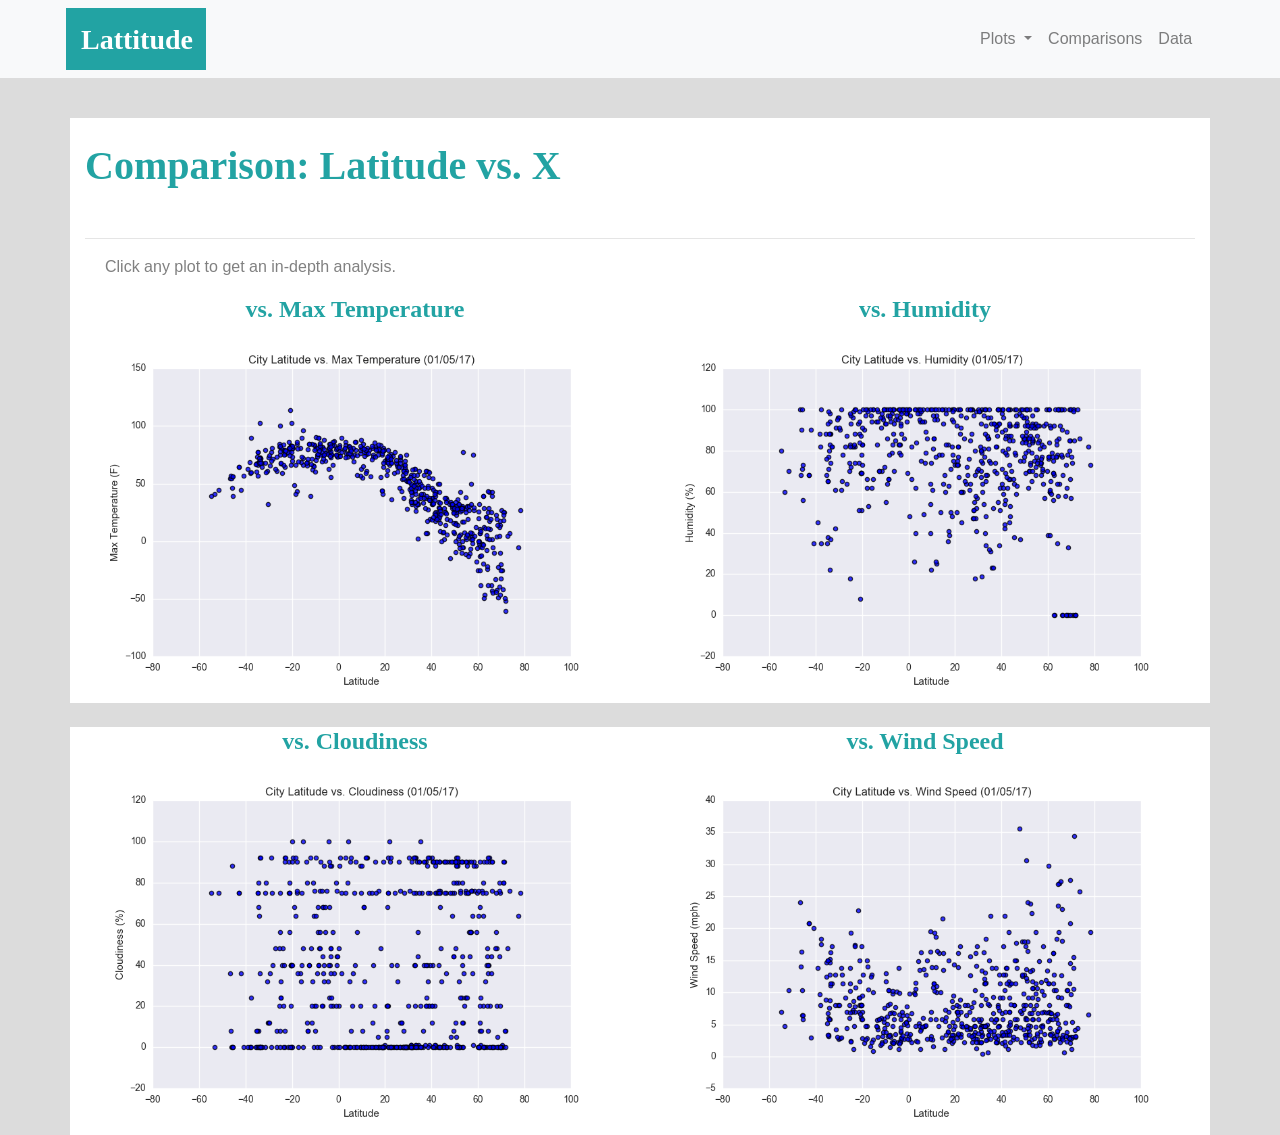
==== 11-Web/SHartje_WeatherWebPage_Comparison.html @ 53752db9 "Webpage Homework" ====
<!--Stephanie Hartje - Homework 11 - html-->
<!DOCTYPE html>
<html lang="en-us">

<head>

<!--Required meta tags-->
  <meta charset="UTF-8">
  <meta name="viewport" content="width=device-width, initial-scale=1, shrink-to-fit=no">
  
  <title>Latitude</title>

  <!-- Bring in our bootstrap stylesheet -->
  <link rel="stylesheet" href="https://stackpath.bootstrapcdn.com/bootstrap/4.3.1/css/bootstrap.min.css" integrity="sha384-ggOyR0iXCbMQv3Xipma34MD+dH/1fQ784/j6cY/iJTQUOhcWr7x9JvoRxT2MZw1T" crossorigin="anonymous">  <link rel="stylesheet" href="style.css">
  <link rel="stylesheet" href="style.css">

</head>

<body class="body">

    <nav class="navbar navbar-expand-lg navbar-light bg-light">
        <a class="navbar-brand" href="SHartje_WeatherWebPage_Landing.html"><h3>Lattitude</h3></a>
        <button class="navbar-toggler" type="button" data-toggle="collapse" data-target="#navbarSupportedContent" aria-controls="navbarSupportedContent" aria-expanded="false" aria-label="Toggle navigation">
            <span class="navbar-toggler-icon"></span>
        </button>

        <div class="collapse navbar-collapse" id="navbarSupportedContent">
            <ul class="navbar-nav mr-auto">
                <li class="nav-item dropdown">
                    <a class="nav-link dropdown-toggle" href="#" id="navbarDropdown" role="button" data-toggle="dropdown" aria-haspopup="true" aria-expanded="false">
                    Plots
                    </a>
                    <div class="dropdown-menu" aria-labelledby="navbarDropdown">
                        <a class="dropdown-item" href="SHartje_WeatherWebPage_Visualization1.html">Max Temperature</a>
                        <a class="dropdown-item" href="SHartje_WeatherWebPage_Visualization2.html">Humidity</a>
                        <a class="dropdown-item" href="SHartje_WeatherWebPage_Visualization3.html">Cloudiness</a>
                        <a class="dropdown-item" href="SHartje_WeatherWebPage_Visualization4.html">Wind Speed</a>
                    </div>
                </li>
                <li class="nav-item">
                    <a class="nav-link" href="SHartje_WeatherWebPage_Comparison.html">Comparisons</a>
                </li>
                <li class="nav-item">
                    <a class="nav-link" href="SHartje_WeatherWebPage_Data.html">Data</a>
                </li>
            </ul>
        </div>
    </nav>

    <div class="container">
        <div class="row">
            <div class="col-md-12">
                <br>  
                <h1>Comparison: Latitude vs. X</h1>
                <br>
                <hr>
                <p> Click any plot to get an in-depth analysis.</p>
            </div>
        </div>
        <div class="row">
            <div class="col-md-6"> 
                <h4 class="text-center">vs. Max Temperature</h4>
                <img src="Instructions/Resources/assets/images/Fig1.png" alt="Max Temp" class="img-fluid" alt="Responsive image">
            </div>
            <div class="col-md-6">
                <h4 class="text-center">vs. Humidity</h4>
                <img src="Instructions/Resources/assets/images/Fig2.png" alt="Humidity" class="img-fluid" alt="Responsive image">
            </div>
        </div>
        <br>
        <div class="row">
            <div class="col-md-6">
                <h4 class="text-center">vs. Cloudiness</h4>
                <img src="Instructions/Resources/assets/images/Fig3.png" alt="Cloudiness" class="img-fluid" alt="Responsive image">
            </div>
            <div class="col-md-6">
                <h4 class="text-center">vs. Wind Speed</h4>
                <img src="Instructions/Resources/assets/images/Fig4.png" alt="Wind Speed" class="img-fluid" alt="Responsive image">
            </div>
        </div>
    </div>

    <script src="https://code.jquery.com/jquery-3.3.1.slim.min.js" integrity="sha384-q8i/X+965DzO0rT7abK41JStQIAqVgRVzpbzo5smXKp4YfRvH+8abtTE1Pi6jizo" crossorigin="anonymous"></script>
    <script src="https://cdnjs.cloudflare.com/ajax/libs/popper.js/1.14.7/umd/popper.min.js" integrity="sha384-UO2eT0CpHqdSJQ6hJty5KVphtPhzWj9WO1clHTMGa3JDZwrnQq4sF86dIHNDz0W1" crossorigin="anonymous"></script>
    <script src="https://stackpath.bootstrapcdn.com/bootstrap/4.3.1/js/bootstrap.min.js" integrity="sha384-JjSmVgyd0p3pXB1rRibZUAYoIIy6OrQ6VrjIEaFf/nJGzIxFDsf4x0xIM+B07jRM" crossorigin="anonymous"></script>

</body>

</html>
---- 11-Web/style.css ----
.navbar-brand {
  color: white;
  font-family: 'Times New Roman', Times, serif;
  font-weight: bold;
  width: 140px;
  padding: 10px;
  background-color: rgb(34, 163, 163);
  position: relative;
  left: 50px;
  z-index: 1;
}

h3{
  color: white;
  font-family: 'Times New Roman', Times, serif;
  font-weight: bold;
  position: relative;
  top: 5px;
  left: 5px;
  right: 0px;
}

.navbar-nav {
  font-family: Arial, Helvetica, sans-serif;
  position: relative;
  left: 800px 
}

.body{
  background-color: gainsboro;
}

h1{
  font-family: 'Times New Roman', Times, serif;
  font-weight: bold;
  color:  rgb(34, 163, 163); 
}

h2{
  font-family: 'Times New Roman', Times, serif;
  font-weight: bold;
  color:  rgb(34, 163, 163); 
}

h4{
  font-family: 'Times New Roman', Times, serif;
  font-weight: bold;
  color:  rgb(34, 163, 163); 
}

.col-lg-8{
  background-color: white;
  top: 40px;
  left: 10px;
  right: 10px;
  bottom: 10px;
  z-index: -1;
}

.col-lg-4{
  background-color: white;
  top: 40px;
  left: 10px;
  right: 10px;
  bottom: 10px;
  z-index: -1;
}

.col-md-6{
  background-color: white;
  top: 40px;
}

.col-md-12{
  background-color: white;
  top: 40px;
}

.col-lg-12{
  background-color: white;
  top: 40px;
}

.table{
  background-color: white;
  position: relative;
  top: 40px;
}

p{
  color: grey;
  font-family: Arial, Helvetica, sans-serif;
  width: 90%;
  position: relative;
  top: 0px;
  left: 20px;
  right: 20px;
  bottom: 50px;
}

@media (max-width: 990px) {

  .body{
    background-color: white;
  } 

  .collapse {
    background-color:  rgb(34, 163, 163) !important;
  }

}
---- 11-Web/style.css ----
.navbar-brand {
  color: white;
  font-family: 'Times New Roman', Times, serif;
  font-weight: bold;
  width: 140px;
  padding: 10px;
  background-color: rgb(34, 163, 163);
  position: relative;
  left: 50px;
  z-index: 1;
}

h3{
  color: white;
  font-family: 'Times New Roman', Times, serif;
  font-weight: bold;
  position: relative;
  top: 5px;
  left: 5px;
  right: 0px;
}

.navbar-nav {
  font-family: Arial, Helvetica, sans-serif;
  position: relative;
  left: 800px 
}

.body{
  background-color: gainsboro;
}

h1{
  font-family: 'Times New Roman', Times, serif;
  font-weight: bold;
  color:  rgb(34, 163, 163); 
}

h2{
  font-family: 'Times New Roman', Times, serif;
  font-weight: bold;
  color:  rgb(34, 163, 163); 
}

h4{
  font-family: 'Times New Roman', Times, serif;
  font-weight: bold;
  color:  rgb(34, 163, 163); 
}

.col-lg-8{
  background-color: white;
  top: 40px;
  left: 10px;
  right: 10px;
  bottom: 10px;
  z-index: -1;
}

.col-lg-4{
  background-color: white;
  top: 40px;
  left: 10px;
  right: 10px;
  bottom: 10px;
  z-index: -1;
}

.col-md-6{
  background-color: white;
  top: 40px;
}

.col-md-12{
  background-color: white;
  top: 40px;
}

.col-lg-12{
  background-color: white;
  top: 40px;
}

.table{
  background-color: white;
  position: relative;
  top: 40px;
}

p{
  color: grey;
  font-family: Arial, Helvetica, sans-serif;
  width: 90%;
  position: relative;
  top: 0px;
  left: 20px;
  right: 20px;
  bottom: 50px;
}

@media (max-width: 990px) {

  .body{
    background-color: white;
  } 

  .collapse {
    background-color:  rgb(34, 163, 163) !important;
  }

}
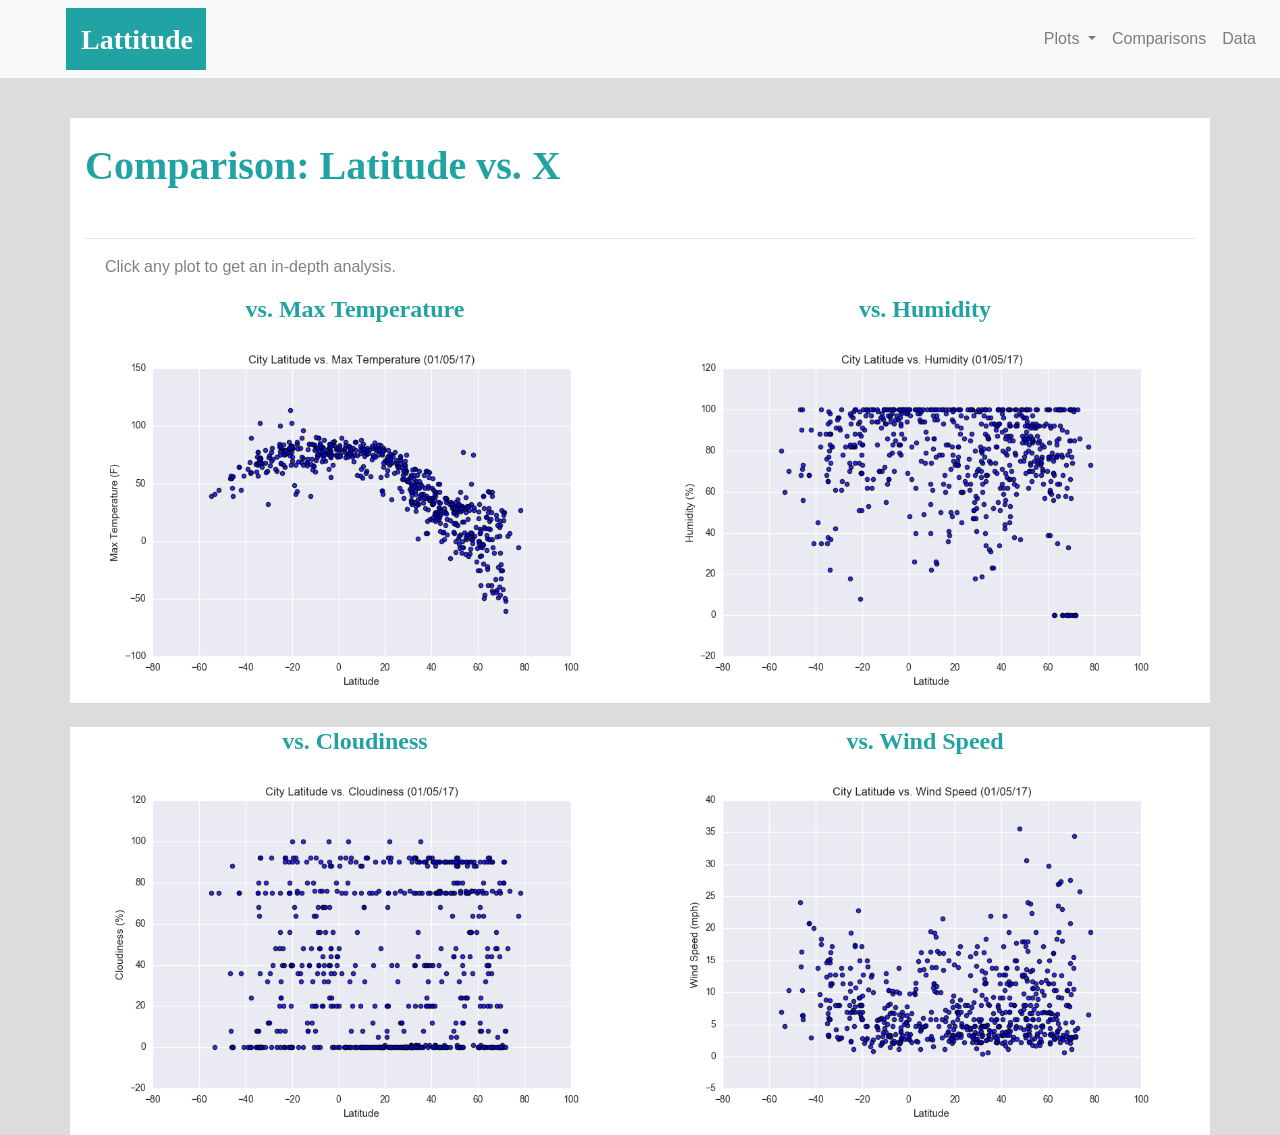
==== commit a7ab5cbc: "updates to navbar" ====
--- a/11-Web/SHartje_WeatherWebPage_Comparison.html
+++ b/11-Web/SHartje_WeatherWebPage_Comparison.html
@@ -25,7 +25,7 @@
         </button>
 
         <div class="collapse navbar-collapse" id="navbarSupportedContent">
-            <ul class="navbar-nav mr-auto">
+            <ul class="nav navbar-nav ml-auto justify-content-end">
                 <li class="nav-item dropdown">
                     <a class="nav-link dropdown-toggle" href="#" id="navbarDropdown" role="button" data-toggle="dropdown" aria-haspopup="true" aria-expanded="false">
                     Plots
--- a/11-Web/style.css
+++ b/11-Web/style.css
@@ -22,8 +22,6 @@
 
 .navbar-nav {
   font-family: Arial, Helvetica, sans-serif;
-  position: relative;
-  left: 800px 
 }
 
 .body{
@@ -98,6 +96,7 @@
   bottom: 50px;
 }
 
+
 @media (max-width: 990px) {
 
   .body{
@@ -108,4 +107,7 @@
     background-color:  rgb(34, 163, 163) !important;
   }
 
+  .navbar-nav{
+    background-color:  rgb(34, 163, 163) !important;
+  }
 }
--- a/11-Web/style.css
+++ b/11-Web/style.css
@@ -22,8 +22,6 @@
 
 .navbar-nav {
   font-family: Arial, Helvetica, sans-serif;
-  position: relative;
-  left: 800px 
 }
 
 .body{
@@ -98,6 +96,7 @@
   bottom: 50px;
 }
 
+
 @media (max-width: 990px) {
 
   .body{
@@ -108,4 +107,7 @@
     background-color:  rgb(34, 163, 163) !important;
   }
 
+  .navbar-nav{
+    background-color:  rgb(34, 163, 163) !important;
+  }
 }
